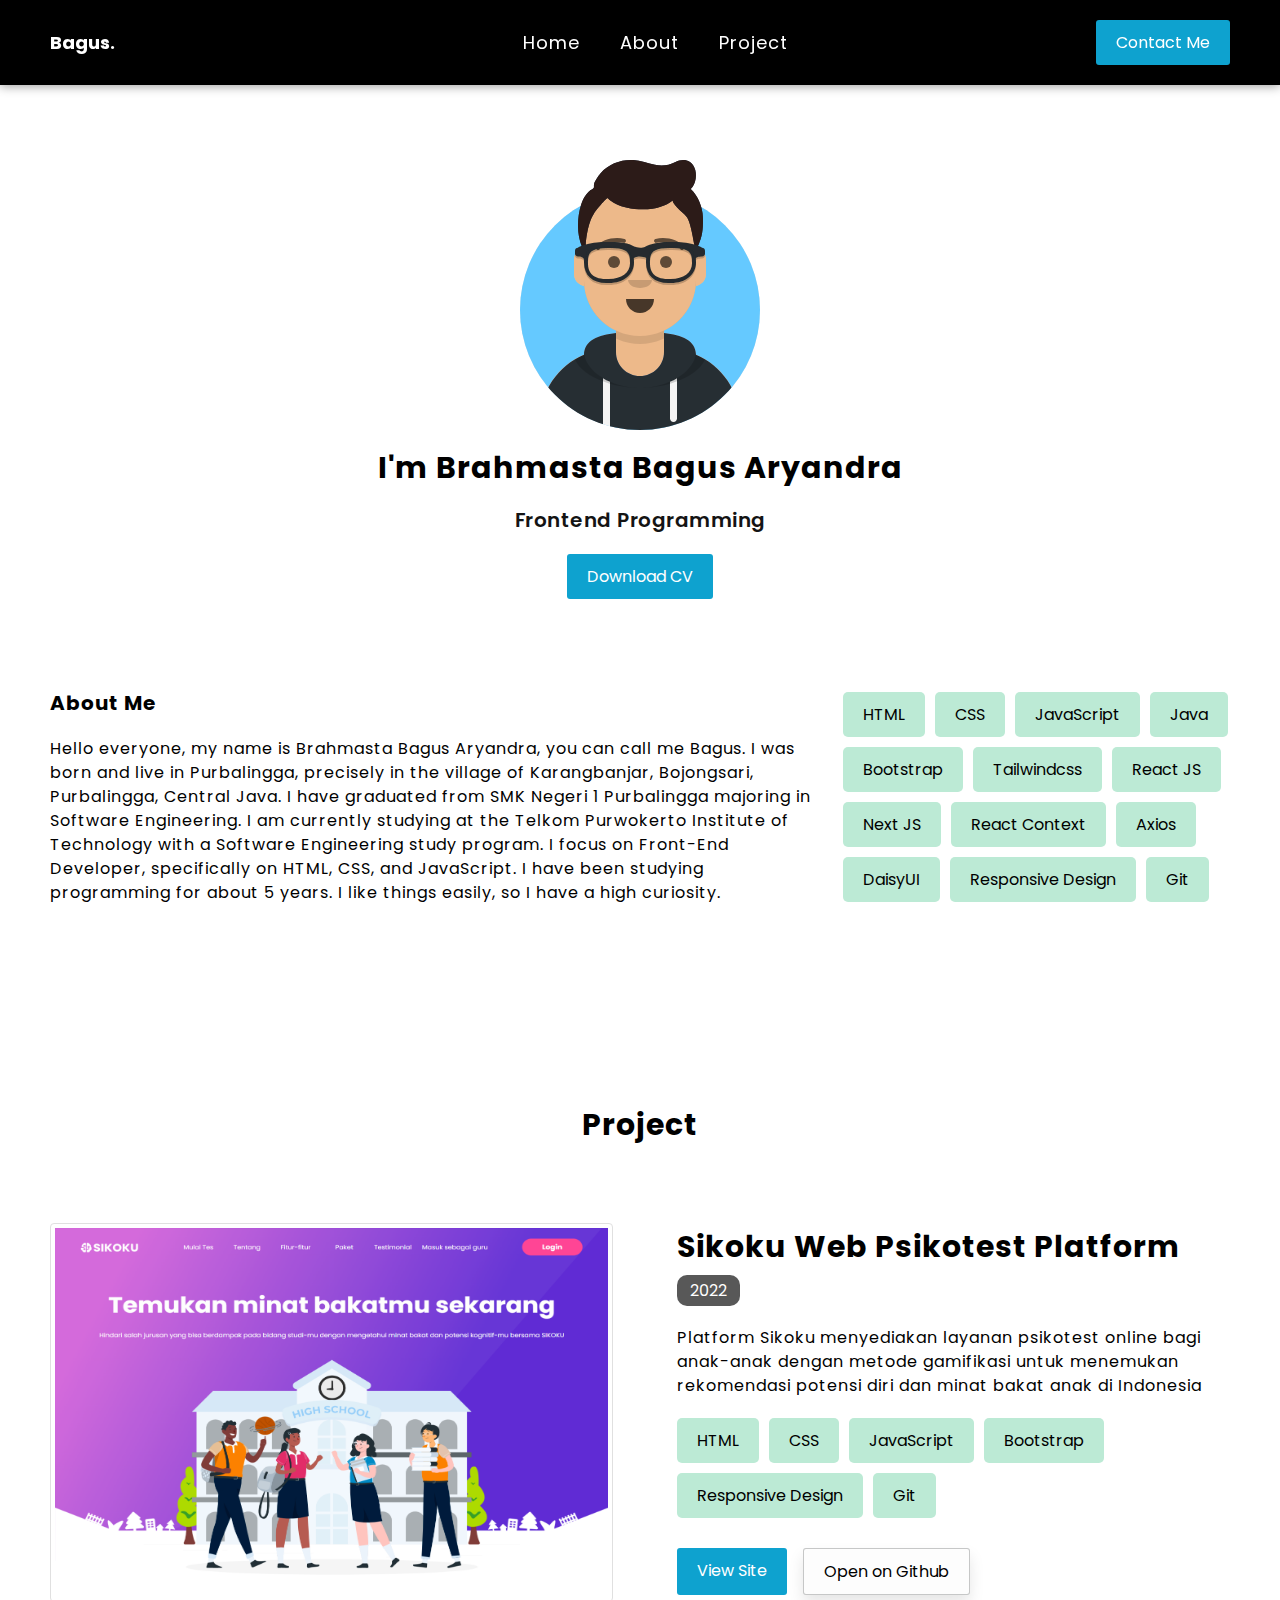
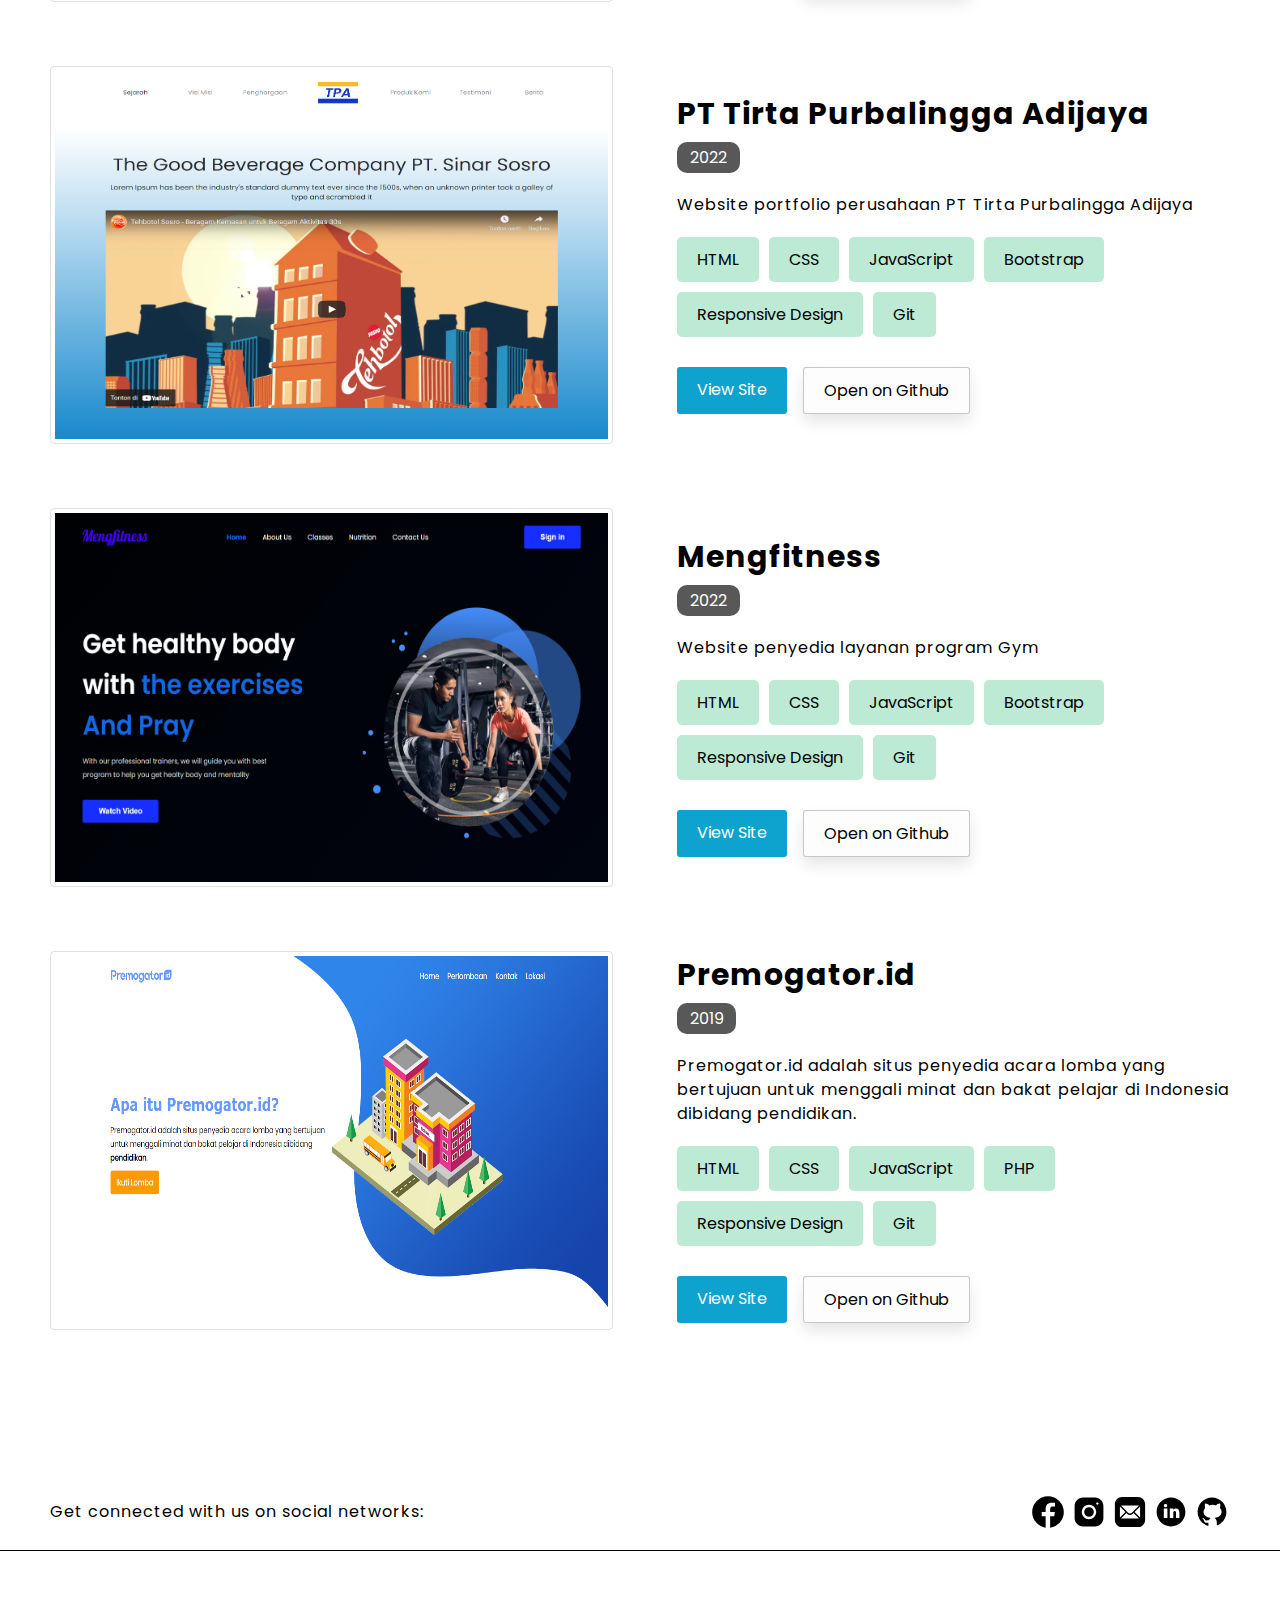
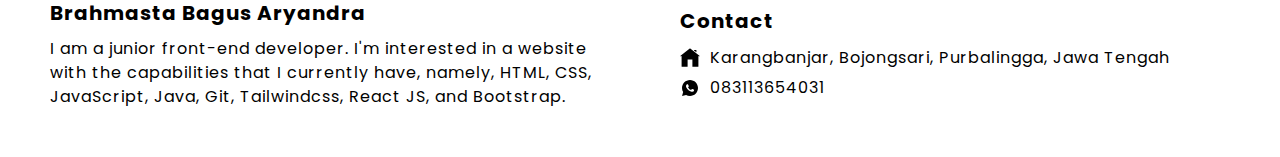
==== index.html @ cf0b6065 "Inisial Commit" ====
<!DOCTYPE html>
<html lang="en">

<head>
    <meta http-equiv="X-UA-Compatible" content="IE=edge">
    <meta charset="UTF-8">
    <meta name="viewport" content="width=device-width, initial-scale=1.0">
    <meta name="author" content="Brahmasta Bagus A">
    <title>Portfolio | Brahmasta Bagus Aryandra</title>
    <link rel="preconnect" href="https://fonts.googleapis.com">
    <link rel="preconnect" href="https://fonts.gstatic.com" crossorigin>
    <link href="https://fonts.googleapis.com/css2?family=Poppins:wght@400;600;700&display=swap" rel="stylesheet">
    <link rel="stylesheet" href="css/style.css">
</head>

<body>
    <!-- START NAVBAR -->
    <nav class="flex items-center bg-hitam">
        <h4>
            <a class="no-underline text-putih" href="#home">Bagus.</a>
        </h4>
        <ul class="flex">
            <li>
                <a class="no-underline text-putih letter-spacing" href="#home">Home</a>
            </li>
            <li>
                <a class="no-underline text-putih letter-spacing" href="#about">About</a>
            </li>
            <li>
                <a class="no-underline text-putih letter-spacing" href="#project">Project</a>
            </li>
        </ul>
        <a class="button transition-all-200" href="#footer">Contact Me</a>
    </nav>
    <!-- END NAVBAR -->

    <!-- START HOME -->
    <section id="home" class="home">
        <div class="content flex items-center flex-col">
            <img src="assets/avataaars.svg" alt="avatar" title="avatar">
            <h1 class="letter-spacing">I'm Brahmasta Bagus Aryandra</h1>
            <h3 class="text-xl">Frontend Programming</h3>
            <a class="button transition-all-200"
                href="https://drive.google.com/uc?id=11Se-eKS-3T9sE2OK4LAcTHwIo2Sdarhi&export=download">Download CV</a>
        </div>
    </section>
    <!-- END HOME -->

    <!-- START ABOUT -->
    <section id="about" class="about">
        <div class="content flex">
            <div class="aboutme letter-spacing">
                <h1 class="title text-xl">About Me</h1>
                <p class="text-base">Hello everyone, my name is Brahmasta Bagus Aryandra, you can call me Bagus. I was
                    born and live in Purbalingga,
                    precisely in the village of Karangbanjar, Bojongsari, Purbalingga, Central Java. I have graduated
                    from SMK Negeri 1
                    Purbalingga majoring in Software Engineering. I am currently studying at the Telkom Purwokerto
                    Institute of Technology
                    with a Software Engineering study program.

                    I focus on Front-End Developer, specifically on HTML, CSS, and JavaScript. I have been studying
                    programming for about 5
                    years. I like things easily, so I have a high curiosity.</p>
            </div>
            <div class="skill flex items-center">
                <ul class="flex items-center">
                    <li class="bg-biru">HTML</li>
                    <li class="bg-biru">CSS</li>
                    <li class="bg-biru">JavaScript</li>
                    <li class="bg-biru">Java</li>
                    <li class="bg-biru">Bootstrap</li>
                    <li class="bg-biru">Tailwindcss</li>
                    <li class="bg-biru">React JS</li>
                    <li class="bg-biru">Next JS</li>
                    <li class="bg-biru">React Context</li>
                    <li class="bg-biru">Axios</li>
                    <li class="bg-biru">DaisyUI</li>
                    <li class="bg-biru">Responsive Design</li>
                    <li class="bg-biru">Git</li>
                </ul>
            </div>
        </div>
    </section>
    <!-- END ABOUT -->

    <!-- START PROJECT -->
    <section id="project" class="project">
        <h1 class="title text-3xl letter-spacing">Project</h1>
        <div class="content flex items-center">
            <div class="image">
                <img src="assets/landing-sikoku.png" alt="sikoku" title="sikoku">
            </div>
            <div class="desc flex flex-col justify-center">
                <div class="head flex flex-col">
                    <h1 class="title_web text-3xl letter-spacing">Sikoku Web Psikotest Platform</h1>
                    <p class="tag">2022</p>
                </div>
                <p class="paragraf text-base letter-spacing">Platform Sikoku menyediakan layanan psikotest online bagi anak-anak dengan
                    metode gamifikasi untuk menemukan rekomendasi
                    potensi diri dan minat bakat anak di Indonesia</p>
                <ul class="flex items-center">
                    <li class="bg-biru">HTML</li>
                    <li class="bg-biru">CSS</li>
                    <li class="bg-biru">JavaScript</li>
                    <li class="bg-biru">Bootstrap</li>
                    <li class="bg-biru">Responsive Design</li>
                    <li class="bg-biru">Git</li>
                </ul>
                <div class="flex btn">
                    <a class="button transition-all-200" href="https://sikoku.lazy2.codes/public/">View Site</a>
                    <a class="button-2 transition-all-200" href="https://github.com/Brahmastabagus/SIKOKU">Open on
                        Github</a>
                </div>
            </div>
        </div>
        <div class="content flex items-center">
            <div class="image">
                <img src="assets/tirta.png" alt="sikoku" title="sikoku">
            </div>
            <div class="desc flex flex-col justify-center">
                <div class="head flex flex-col">
                    <h1 class="title_web text-3xl letter-spacing">PT Tirta Purbalingga Adijaya</h1>
                    <p class="tag">2022</p>
                </div>
                <p class="paragraf text-base letter-spacing">Website portfolio perusahaan PT Tirta Purbalingga Adijaya</p>
                <ul class="flex items-center">
                    <li class="bg-biru">HTML</li>
                    <li class="bg-biru">CSS</li>
                    <li class="bg-biru">JavaScript</li>
                    <li class="bg-biru">Bootstrap</li>
                    <li class="bg-biru">Responsive Design</li>
                    <li class="bg-biru">Git</li>
                </ul>
                <div class="flex btn">
                    <a class="button transition-all-200"
                        href="https://brahmastabagus.github.io/PT.-Tirta-Purbalingga-Adijaya/">View Site</a>
                    <a class="button-2 transition-all-200"
                        href="https://github.com/Brahmastabagus/PT.-Tirta-Purbalingga-Adijaya">Open on Github</a>
                </div>
            </div>
        </div>
        <div class="content flex items-center">
            <div class="image">
                <img src="assets/fitnes.png" alt="sikoku" title="sikoku">
            </div>
            <div class="desc flex flex-col justify-center">
                <div class="head flex flex-col">
                    <h1 class="title_web text-3xl letter-spacing">Mengfitness</h1>
                    <p class="tag">2022</p>
                </div>
                <p class="paragraf text-base letter-spacing">Website penyedia layanan program Gym</p>
                <ul class="flex items-center">
                    <li class="bg-biru">HTML</li>
                    <li class="bg-biru">CSS</li>
                    <li class="bg-biru">JavaScript</li>
                    <li class="bg-biru">Bootstrap</li>
                    <li class="bg-biru">Responsive Design</li>
                    <li class="bg-biru">Git</li>
                </ul>
                <div class="flex btn">
                    <a class="button transition-all-200" href="https://brahmastabagus.github.io/Fitnesku/">View Site</a>
                    <a class="button-2 transition-all-200" href="https://github.com/Brahmastabagus/Fitnesku">Open on
                        Github</a>
                </div>
            </div>
        </div>
        <div class="content flex items-center">
            <div class="image">
                <img src="assets/premogator.png" alt="sikoku" title="sikoku">
            </div>
            <div class="desc flex flex-col justify-center">
                <div class="head flex flex-col">
                    <h1 class="title_web text-3xl letter-spacing">Premogator.id</h1>
                    <p class="tag">2019</p>
                </div>
                <p class="paragraf text-base letter-spacing">Premogator.id adalah situs penyedia acara lomba yang bertujuan untuk
                    menggali minat dan bakat pelajar di Indonesia
                    dibidang pendidikan.</p>
                <ul class="flex items-center">
                    <li class="bg-biru">HTML</li>
                    <li class="bg-biru">CSS</li>
                    <li class="bg-biru">JavaScript</li>
                    <li class="bg-biru">PHP</li>
                    <li class="bg-biru">Responsive Design</li>
                    <li class="bg-biru">Git</li>
                </ul>
                <div class="flex btn">
                    <a class="button transition-all-200" href="https://brahmastabagus.github.io/premogator/">View
                        Site</a>
                    <a class="button-2 transition-all-200" href="https://github.com/Brahmastabagus/premogator">Open on
                        Github</a>
                </div>
            </div>
        </div>
    </section>
    <!-- END PROJECT -->

    <!-- START FOOTER -->
    <footer id="footer">
        <div class="social_media flex items-center">
            <p class="text-base letter-spacing">Get connected with us on social networks:</p>
            <div class="media">
                <ul class="flex">
                    <li>
                        <a class="no-underline text-putih flex items-center"
                            href="https://www.facebook.com/brahmastabagusa/">
                            <?xml version="1.0"?><svg fill="#000000" xmlns="http://www.w3.org/2000/svg"
                                viewBox="0 0 50 50" width="36px" height="36px">
                                <path
                                    d="M25,3C12.85,3,3,12.85,3,25c0,11.03,8.125,20.137,18.712,21.728V30.831h-5.443v-5.783h5.443v-3.848 c0-6.371,3.104-9.168,8.399-9.168c2.536,0,3.877,0.188,4.512,0.274v5.048h-3.612c-2.248,0-3.033,2.131-3.033,4.533v3.161h6.588 l-0.894,5.783h-5.694v15.944C38.716,45.318,47,36.137,47,25C47,12.85,37.15,3,25,3z" />
                            </svg>
                        </a>
                    </li>
                    <li>
                        <a class="no-underline text-putih flex items-center"
                            href="https://www.instagram.com/brahmastabagus/?hl=id">
                            <?xml version="1.0"?><svg fill="#000000" xmlns="http://www.w3.org/2000/svg"
                                viewBox="0 0 30 30" width="36px" height="36px">
                                <path
                                    d="M 9.9980469 3 C 6.1390469 3 3 6.1419531 3 10.001953 L 3 20.001953 C 3 23.860953 6.1419531 27 10.001953 27 L 20.001953 27 C 23.860953 27 27 23.858047 27 19.998047 L 27 9.9980469 C 27 6.1390469 23.858047 3 19.998047 3 L 9.9980469 3 z M 22 7 C 22.552 7 23 7.448 23 8 C 23 8.552 22.552 9 22 9 C 21.448 9 21 8.552 21 8 C 21 7.448 21.448 7 22 7 z M 15 9 C 18.309 9 21 11.691 21 15 C 21 18.309 18.309 21 15 21 C 11.691 21 9 18.309 9 15 C 9 11.691 11.691 9 15 9 z M 15 11 A 4 4 0 0 0 11 15 A 4 4 0 0 0 15 19 A 4 4 0 0 0 19 15 A 4 4 0 0 0 15 11 z" />
                            </svg>
                        </a>
                    </li>
                    <li>
                        <a class="no-underline text-putih flex items-center" href="mailto:brahmastabagus@gmail.com">
                            <svg fill="#000000" xmlns="http://www.w3.org/2000/svg" viewBox="0 0 50 50" width="36px"
                                height="36px">
                                <path
                                    d="M 14 4 C 8.4886661 4 4 8.4886661 4 14 L 4 36 C 4 41.511334 8.4886661 46 14 46 L 36 46 C 41.511334 46 46 41.511334 46 36 L 46 14 C 46 8.4886661 41.511334 4 36 4 L 14 4 z M 13 16 L 37 16 C 37.18 16 37.349766 16.020312 37.509766 16.070312 L 27.679688 25.890625 C 26.199688 27.370625 23.790547 27.370625 22.310547 25.890625 L 12.490234 16.070312 C 12.650234 16.020312 12.82 16 13 16 z M 11.070312 17.490234 L 18.589844 25 L 11.070312 32.509766 C 11.020312 32.349766 11 32.18 11 32 L 11 18 C 11 17.82 11.020312 17.650234 11.070312 17.490234 z M 38.929688 17.490234 C 38.979688 17.650234 39 17.82 39 18 L 39 32 C 39 32.18 38.979687 32.349766 38.929688 32.509766 L 31.400391 25 L 38.929688 17.490234 z M 20 26.410156 L 20.890625 27.310547 C 22.020625 28.440547 23.510234 29 24.990234 29 C 26.480234 29 27.959844 28.440547 29.089844 27.310547 L 29.990234 26.410156 L 37.509766 33.929688 C 37.349766 33.979688 37.18 34 37 34 L 13 34 C 12.82 34 12.650234 33.979687 12.490234 33.929688 L 20 26.410156 z" />
                            </svg>
                        </a>
                    </li>
                    <li>
                        <a class="no-underline text-putih flex items-center"
                            href="https://www.linkedin.com/in/brahmasta-bagus/">
                            <?xml version="1.0"?><svg fill="#000000" xmlns="http://www.w3.org/2000/svg"
                                viewBox="0 0 30 30" width="36px" height="36px">
                                <path
                                    d="M15,3C8.373,3,3,8.373,3,15c0,6.627,5.373,12,12,12s12-5.373,12-12C27,8.373,21.627,3,15,3z M10.496,8.403 c0.842,0,1.403,0.561,1.403,1.309c0,0.748-0.561,1.309-1.496,1.309C9.561,11.022,9,10.46,9,9.712C9,8.964,9.561,8.403,10.496,8.403z M12,20H9v-8h3V20z M22,20h-2.824v-4.372c0-1.209-0.753-1.488-1.035-1.488s-1.224,0.186-1.224,1.488c0,0.186,0,4.372,0,4.372H14v-8 h2.918v1.116C17.294,12.465,18.047,12,19.459,12C20.871,12,22,13.116,22,15.628V20z" />
                            </svg>
                        </a>
                    </li>
                    <li>
                        <a class="no-underline text-putih flex items-center" href="https://github.com/Brahmastabagus">
                            <?xml version="1.0"?><svg fill="#000000" xmlns="http://www.w3.org/2000/svg"
                                viewBox="0 0 30 30" width="36px" height="36px">
                                <path
                                    d="M15,3C8.373,3,3,8.373,3,15c0,5.623,3.872,10.328,9.092,11.63C12.036,26.468,12,26.28,12,26.047v-2.051 c-0.487,0-1.303,0-1.508,0c-0.821,0-1.551-0.353-1.905-1.009c-0.393-0.729-0.461-1.844-1.435-2.526 c-0.289-0.227-0.069-0.486,0.264-0.451c0.615,0.174,1.125,0.596,1.605,1.222c0.478,0.627,0.703,0.769,1.596,0.769 c0.433,0,1.081-0.025,1.691-0.121c0.328-0.833,0.895-1.6,1.588-1.962c-3.996-0.411-5.903-2.399-5.903-5.098 c0-1.162,0.495-2.286,1.336-3.233C9.053,10.647,8.706,8.73,9.435,8c1.798,0,2.885,1.166,3.146,1.481C13.477,9.174,14.461,9,15.495,9 c1.036,0,2.024,0.174,2.922,0.483C18.675,9.17,19.763,8,21.565,8c0.732,0.731,0.381,2.656,0.102,3.594 c0.836,0.945,1.328,2.066,1.328,3.226c0,2.697-1.904,4.684-5.894,5.097C18.199,20.49,19,22.1,19,23.313v2.734 c0,0.104-0.023,0.179-0.035,0.268C23.641,24.676,27,20.236,27,15C27,8.373,21.627,3,15,3z" />
                            </svg>
                        </a>
                    </li>
                </ul>
            </div>
        </div>
        <div class="desc flex items-center">
            <div class="my_desc flex flex-col">
                <h1 class="text-xl letter-spacing">Brahmasta Bagus Aryandra</h1>
                <p class="text-base letter-spacing">I am a junior front-end developer. I'm interested in a website with the
                    capabilities that I currently have, namely,
                    HTML, CSS, JavaScript, Java, Git, Tailwindcss, React JS, and Bootstrap.</p>
            </div>
            <div class="my_inform flex flex-col">
                <h1 class="text-xl letter-spacing">Contact</h1>
                <ul class="flex flex-col">
                    <li class="flex items-center letter-spacing">
                        <?xml version="1.0"?><svg fill="#000000" xmlns="http://www.w3.org/2000/svg" viewBox="0 0 50 50"
                            width="20px" height="20px">
                            <path
                                d="M 25 1.0507812 C 24.7825 1.0507812 24.565859 1.1197656 24.380859 1.2597656 L 1.3808594 19.210938 C 0.95085938 19.550938 0.8709375 20.179141 1.2109375 20.619141 C 1.5509375 21.049141 2.1791406 21.129062 2.6191406 20.789062 L 4 19.710938 L 4 46 C 4 46.55 4.45 47 5 47 L 19 47 L 19 29 L 31 29 L 31 47 L 45 47 C 45.55 47 46 46.55 46 46 L 46 19.710938 L 47.380859 20.789062 C 47.570859 20.929063 47.78 21 48 21 C 48.3 21 48.589063 20.869141 48.789062 20.619141 C 49.129063 20.179141 49.049141 19.550938 48.619141 19.210938 L 25.619141 1.2597656 C 25.434141 1.1197656 25.2175 1.0507812 25 1.0507812 z M 35 5 L 35 6.0507812 L 41 10.730469 L 41 5 L 35 5 z" />
                        </svg>
                        Karangbanjar, Bojongsari, Purbalingga, Jawa Tengah
                    </li>
                    <li class="flex items-center letter-spacing">
                        <?xml version="1.0"?><svg fill="#000000" xmlns="http://www.w3.org/2000/svg" viewBox="0 0 30 30" width="20px"
                            height="20px">
                            <path
                                d="M 15 3 C 8.373 3 3 8.373 3 15 C 3 17.251208 3.6323415 19.350068 4.7109375 21.150391 L 3.1074219 27 L 9.0820312 25.431641 C 10.829354 26.425062 12.84649 27 15 27 C 21.627 27 27 21.627 27 15 C 27 8.373 21.627 3 15 3 z M 10.892578 9.4023438 C 11.087578 9.4023438 11.287937 9.4011562 11.460938 9.4101562 C 11.674938 9.4151563 11.907859 9.4308281 12.130859 9.9238281 C 12.395859 10.509828 12.972875 11.979906 13.046875 12.128906 C 13.120875 12.277906 13.173313 12.453437 13.070312 12.648438 C 12.972312 12.848437 12.921344 12.969484 12.777344 13.146484 C 12.628344 13.318484 12.465078 13.532109 12.330078 13.662109 C 12.181078 13.811109 12.027219 13.974484 12.199219 14.271484 C 12.371219 14.568484 12.968563 15.542125 13.851562 16.328125 C 14.986562 17.342125 15.944188 17.653734 16.242188 17.802734 C 16.540187 17.951734 16.712766 17.928516 16.884766 17.728516 C 17.061766 17.533516 17.628125 16.864406 17.828125 16.566406 C 18.023125 16.268406 18.222188 16.319969 18.492188 16.417969 C 18.766188 16.515969 20.227391 17.235766 20.525391 17.384766 C 20.823391 17.533766 21.01875 17.607516 21.09375 17.728516 C 21.17075 17.853516 21.170828 18.448578 20.923828 19.142578 C 20.676828 19.835578 19.463922 20.505734 18.919922 20.552734 C 18.370922 20.603734 17.858562 20.7995 15.351562 19.8125 C 12.327563 18.6215 10.420484 15.524219 10.271484 15.324219 C 10.122484 15.129219 9.0605469 13.713906 9.0605469 12.253906 C 9.0605469 10.788906 9.8286563 10.071437 10.097656 9.7734375 C 10.371656 9.4754375 10.692578 9.4023438 10.892578 9.4023438 z" />
                        </svg>
                        083113654031
                    </li>
                </ul>
            </div>
        </div>
    </footer>
    <!-- END FOOTER -->

    <!-- JavaScript -->
    <script>
        const links = document.querySelectorAll("nav li")

        links.forEach((link, key) => {
            link.addEventListener('click', () => {
                link.classList.add("active")
                
                links.forEach(function (ell, els) {
                    if (key !== els) {
                        ell.classList.remove('active');
                    }
                    console.log(key);
                });
            })
        })
    </script>
</body>

</html>
---- css/style.css ----
/* GLOBAL */
* {
    margin: 0;
    padding: 0;
    font-family: 'Poppins', sans-serif;
    scroll-behavior: smooth;
    box-sizing: border-box;
    border: none;
}

/* UTILITIES */
li {
    list-style: none;
}

.no-underline {
    text-decoration: none;
}

.button {
    padding: 10px 20px;
    background-color: #0ea2cf;
    color: white;
    font-size: 1rem;
    border-radius: 3px;
    text-decoration: none;
}

.button:hover {
    background-color: #0d8eb6;
    transform: translateY(-7px);
}

.button-2 {
    padding: 10px 20px;
    background-color: #fdfdfd;
    border: 1px solid #686a6b5e;
    box-shadow: 0px 8px 15px rgba(0, 0, 0, 0.1);
    color: black;
    font-size: 1rem;
    border-radius: 3px;
    text-decoration: none;
    box-sizing: border-box;
}

.button-2:hover {
    background-color: #2EE59D;
    box-shadow: 0px 15px 20px rgba(46, 229, 157, 0.4);
    color: #fff;
    transform: translateY(-7px);
    border: 1px solid #2EE59D;
}

.transition-all-200 {
    transition: all 0.2s ease;
    -webkit-transition: all 0.2s ease;
    -moz-transition: all 0.2s ease;
    -ms-transition: all 0.2s ease;
    -o-transition: all 0.2s ease;
}

.bg-hitam {
    background-color: black;
}

.bg-putih {
    background-color: white;
}

.bg-biru {
    background-color: #BCEAD5;
}

.text-hitam {
    color: black;
}

.text-putih {
    color: white;
}

.text-biru {
    color: #BCEAD5;
}

.flex {
    display: flex;
}

.justify-center {
    justify-content: center;
}

.items-center {
    align-items: center;
}

.flex-col {
    flex-direction: column;
}

.letter-spacing {
    letter-spacing: 1px;
}

.text-base {
    font-size: 1rem;
    line-height: 1.5rem;
}

.text-xl {
    font-size: 1.25rem;
    line-height: 1.75rem;
}

.text-3xl {
    font-size: 1.875rem;
    line-height: 2.25rem;
}

.text-center {
    text-align: center;
}

.active a {
    color: #BCEAD5 !important;
}

/* NAVBAR */
nav {
    justify-content: space-between;
    font-size: large;
    padding: 20px 50px;
    position: sticky;
    top: 0;
    box-shadow: 0px 1px 10px #999;
    z-index: 999999999;
}

nav h4 a {
    margin-right: 100px;
}

nav ul {
    gap: 40px;
}

nav li a:hover {
    color: #BCEAD5;
}

/* HOME */
.home {
    padding-top: calc(645px - 580px);
}
.home .content {
    gap: 20px;
}

.home .content h1 {
    font-size: 1.875rem;
    line-height: 2.25rem;
    font-weight: 700;
}

.home .content h3 {
    color: rgb(20, 20, 20);
    letter-spacing: .5px;
    font-weight: 600;
}

/* ABOUT */
.about {
    padding: 60px 0px;
}

.about .content {
    padding: 30px 50px;
    gap: 20px;
}

.about .content .aboutme {
    flex: 2;
    gap: 10px;
}

.about .content .aboutme .title {
    margin-bottom: 20px;
}

.about .content .skill {
    flex: 1;
}

.about .content .skill ul {
    flex-wrap: wrap;
    gap: 10px;
}

.about .content .skill ul li {
    padding: 10px 20px;
    border-radius: 5px;
}

/* PROJECT */
.project {
    padding: 7rem 0px;
}

.project .title {
    text-align: center;
    margin-bottom: 3rem;
}

.project .content {
    padding: 2rem 50px;
    gap: 4rem;
}

.project .content .head {
    gap: 10px;
}

.project .content .head .tag {
    background-color: #585858;
    color: white;
    padding: 3px 13px;
    border-radius: 10px;
    width: fit-content;
}

.project .content .image {
    padding: 0.25rem;
    background-color: #fff;
    border: 1px solid #e0e0e0;
    border-radius: 0.25rem;
    flex: 1;
}

.project .content .image img {
    aspect-ratio: 6/4;
    width: 100%;
    height: 100%;
    vertical-align: middle;
}

.project .content .desc {
    flex: 1;
    gap: 20px;
}

.project .content .desc ul {
    flex-wrap: wrap;
    gap: 10px;
}

.project .content .desc ul li {
    padding: 10px 20px;
    border-radius: 5px;
}

.project .content .desc .btn {
    gap: 1rem;
    margin-top: 10px;
}

/* FOOTER */
footer .social_media {
    justify-content: space-between;
    padding: 20px 50px;
    border-bottom: 1px solid black;
}

footer .social_media .media ul {
    gap: 5px;
}

footer .desc {
    padding: 3rem 50px;
    gap: 5rem;
}

footer .desc .my_desc {
    gap: 10px;
    flex: 1;
}

footer .desc .my_inform {
    flex: 1;
    gap: 10px;
}

footer .desc .my_inform ul li {
    gap: 10px;
}

footer .desc .my_inform ul {
    gap: 5px;
}
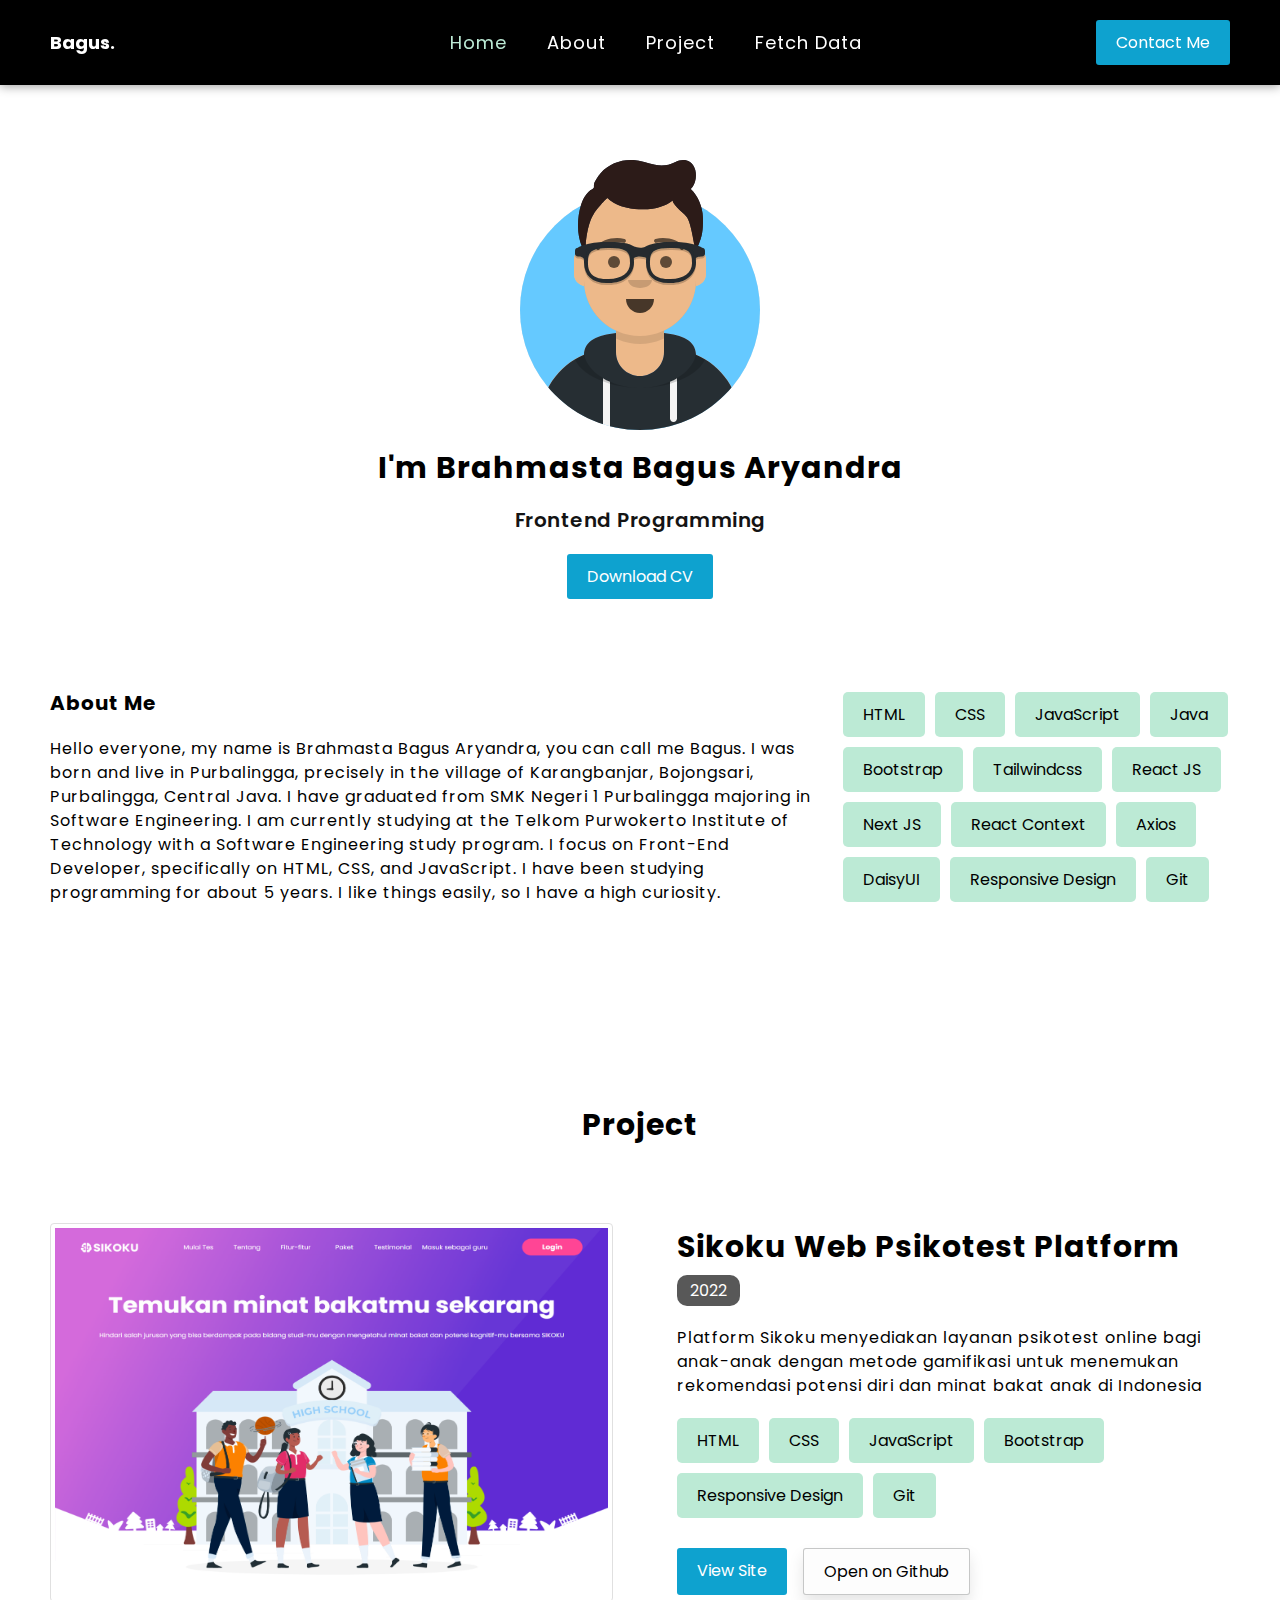
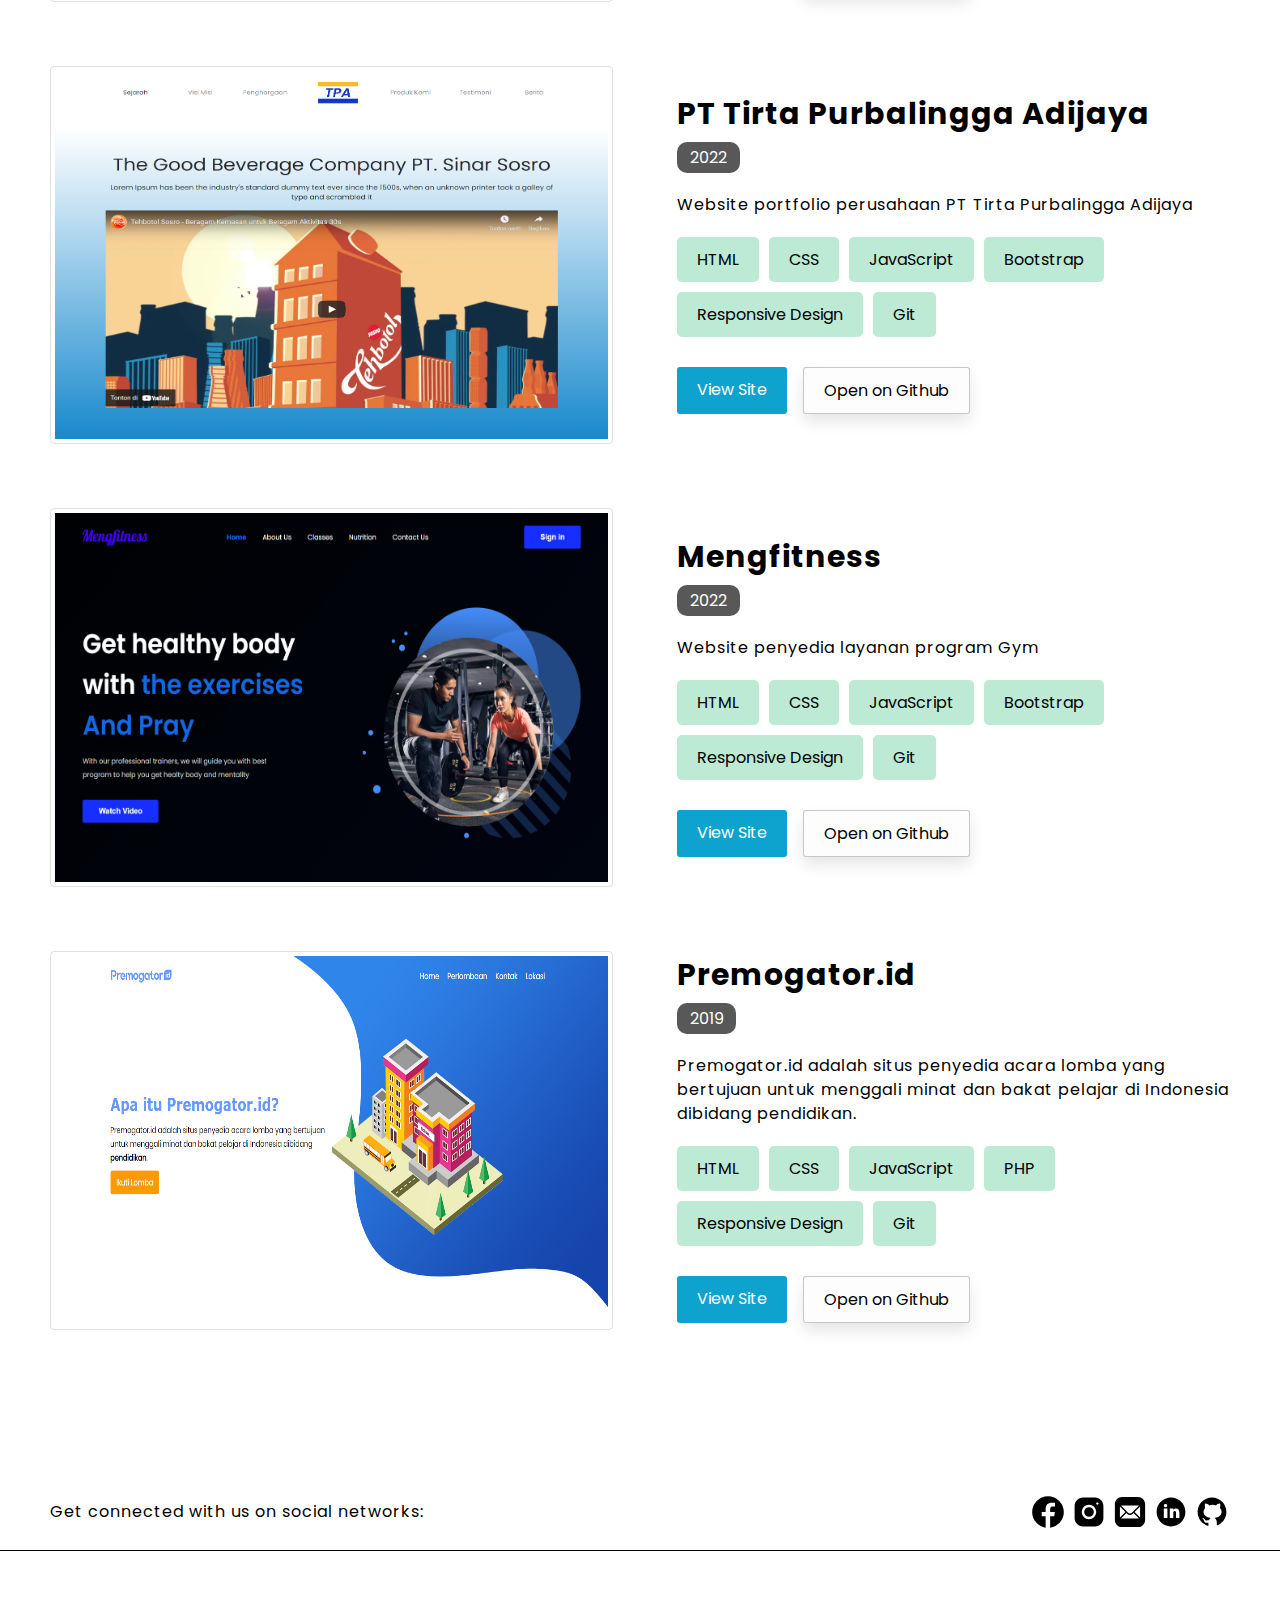
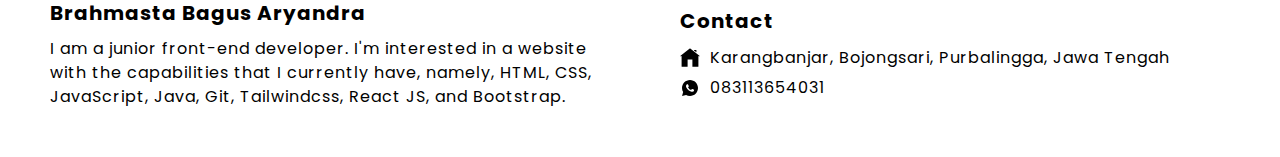
==== commit a128eba1: "Menambahkan fetch data dari API ditampilkan dengan  select2" ====
--- a/index.html
+++ b/index.html
@@ -20,7 +20,7 @@
             <a class="no-underline text-putih" href="#home">Bagus.</a>
         </h4>
         <ul class="flex">
-            <li>
+            <li class="active">
                 <a class="no-underline text-putih letter-spacing" href="#home">Home</a>
             </li>
             <li>
@@ -28,6 +28,9 @@
             </li>
             <li>
                 <a class="no-underline text-putih letter-spacing" href="#project">Project</a>
+            </li>
+            <li>
+                <a class="no-underline text-putih letter-spacing" href="/fetch.html">Fetch Data</a>
             </li>
         </ul>
         <a class="button transition-all-200" href="#footer">Contact Me</a>
--- a/css/style.css
+++ b/css/style.css
@@ -297,3 +297,16 @@
 footer .desc .my_inform ul {
     gap: 5px;
 }
+
+/* Fetch Data */
+.fetch {
+    padding: 1rem 4rem;
+}
+
+.fetch h1 {
+    margin-bottom: 2rem;
+}
+
+.fetch .dropdown .js-data-example-ajax {
+    width: 30%;
+}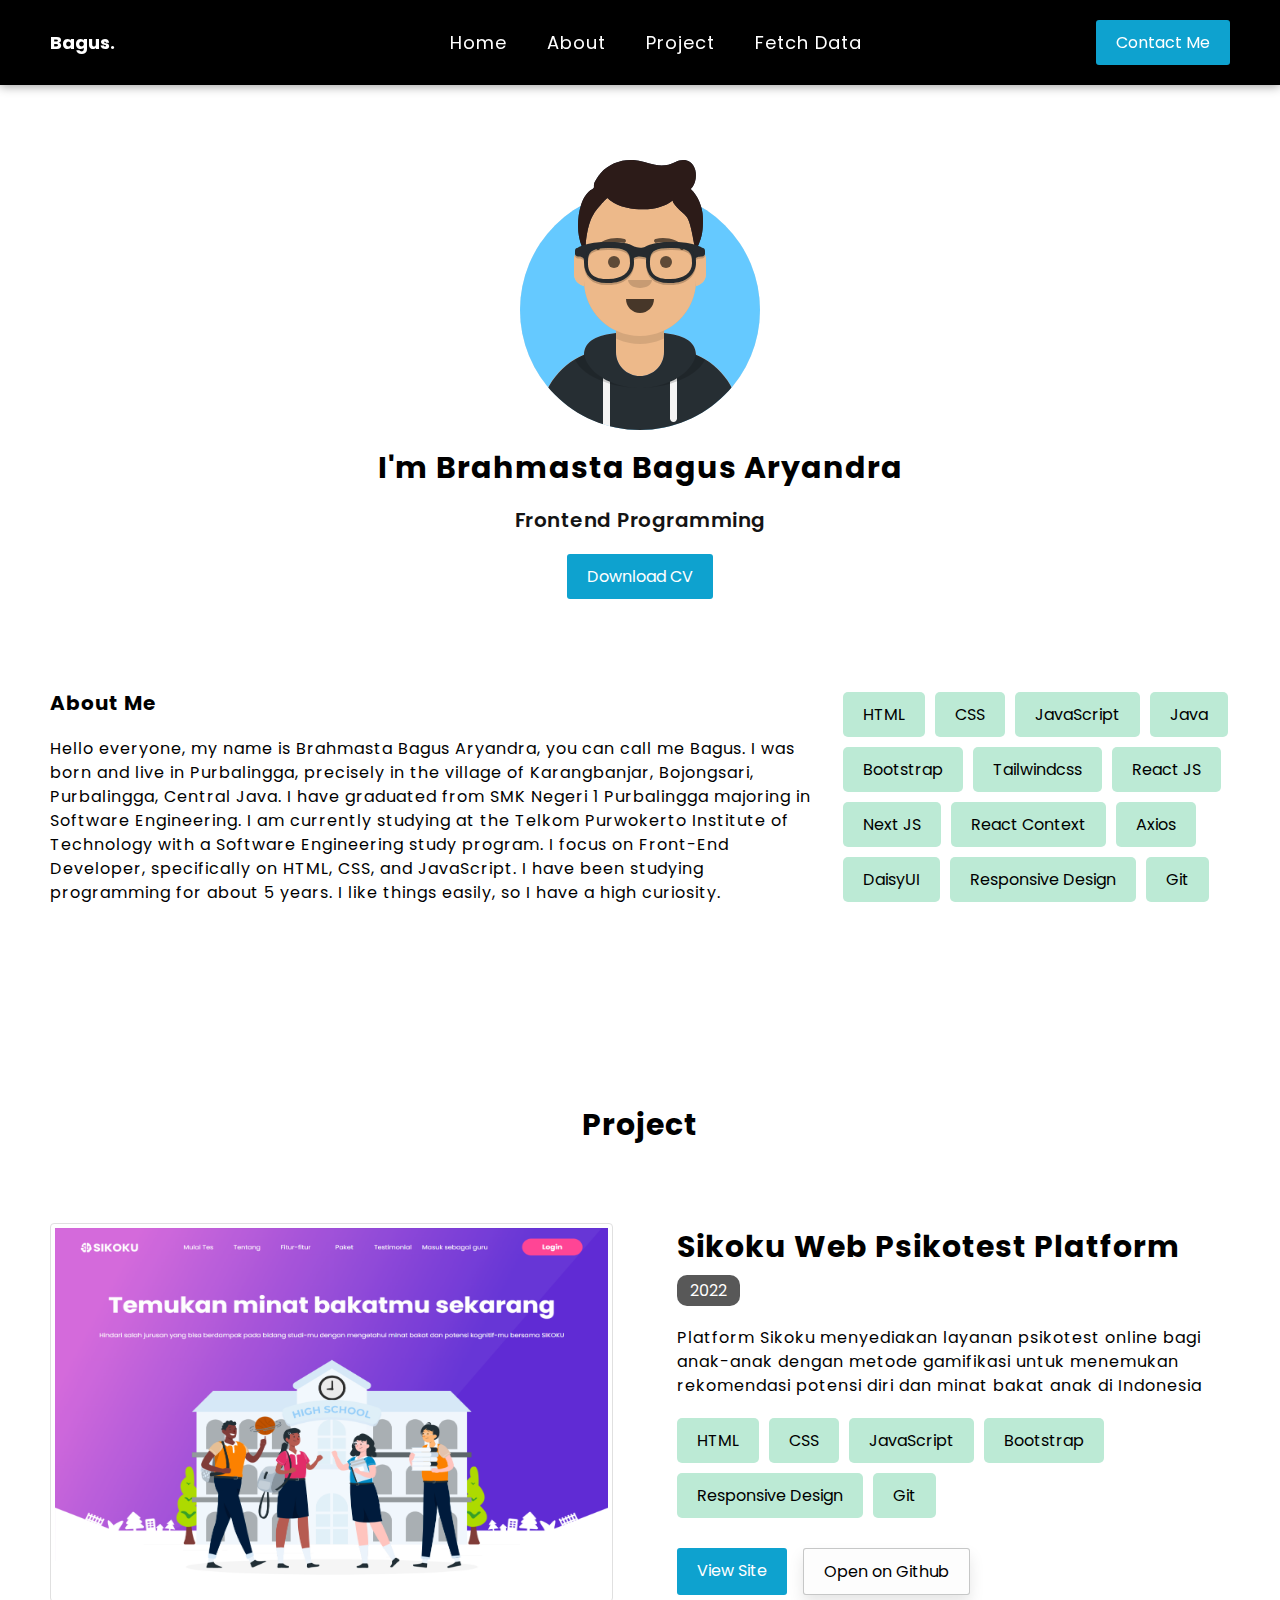
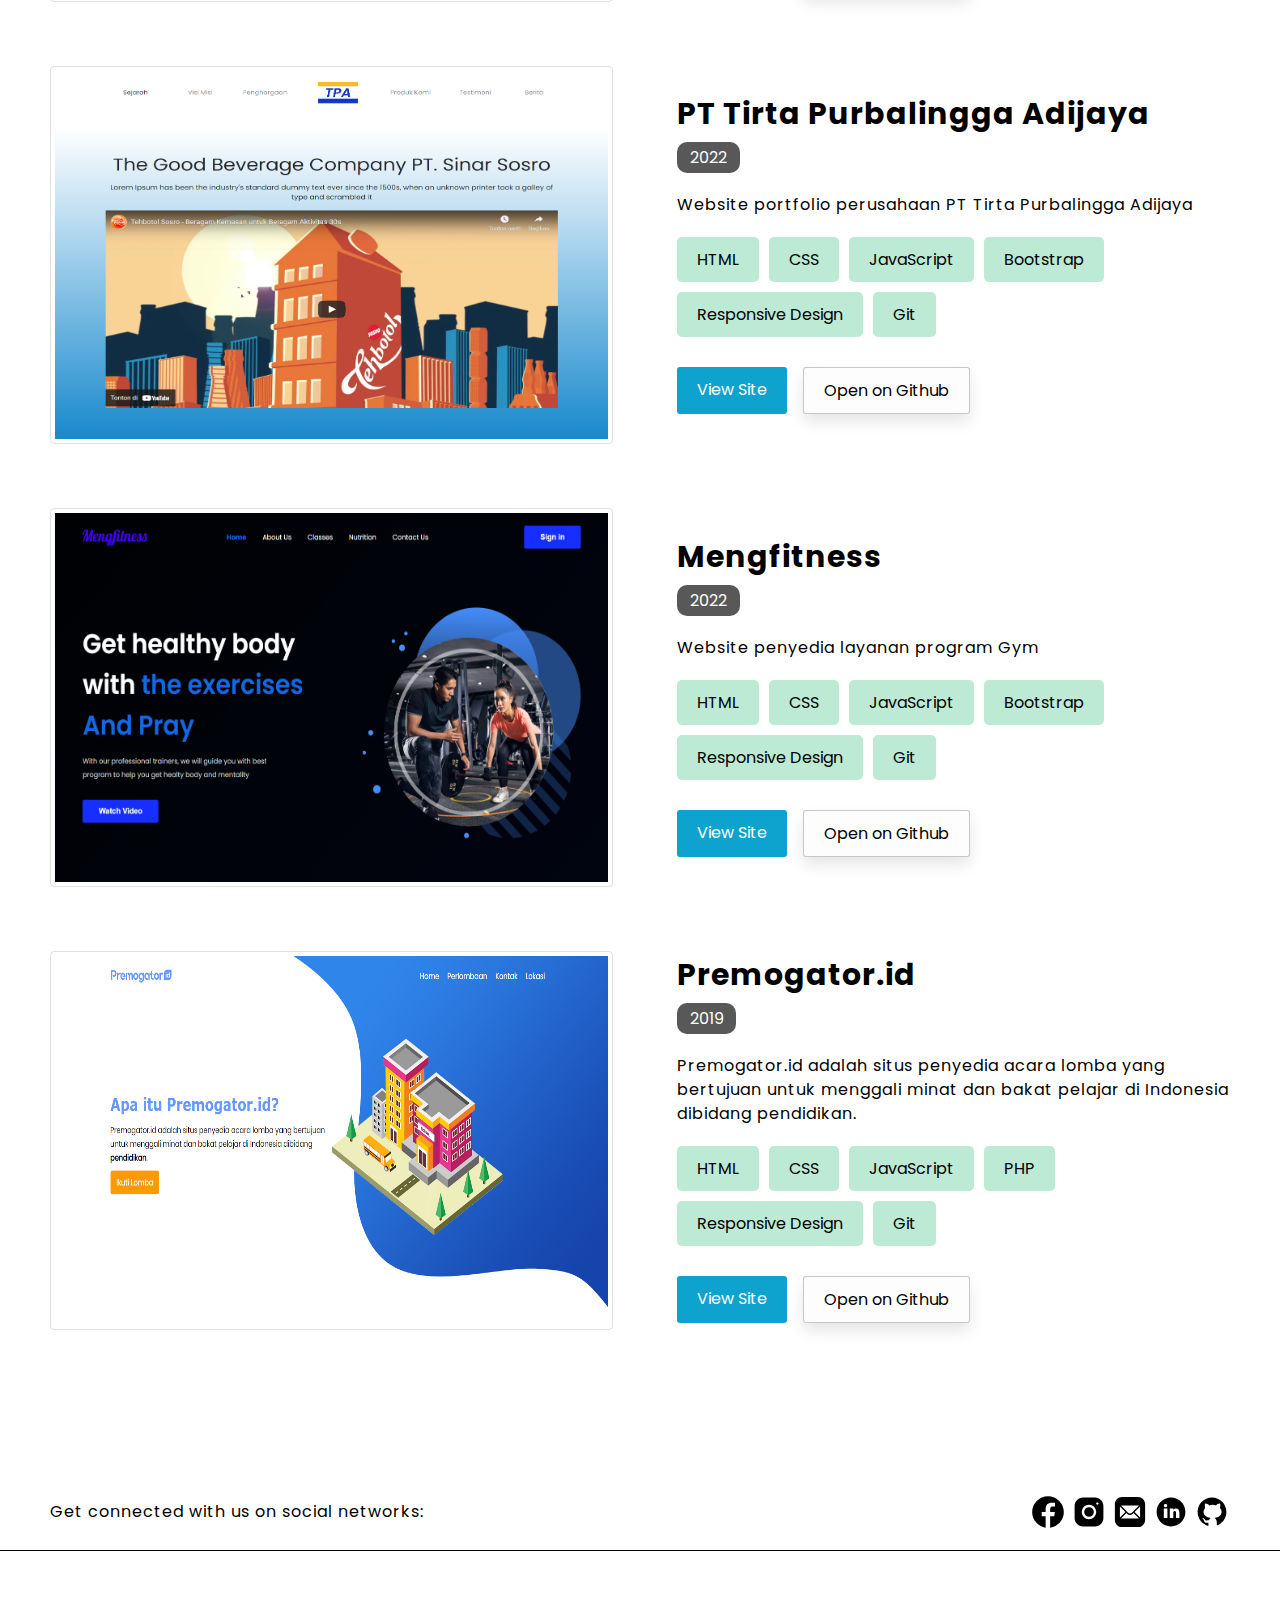
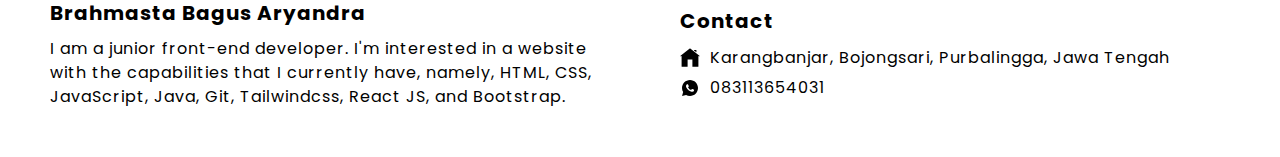
==== commit 3a9ac872: "Memperbaiki navbar" ====
--- a/index.html
+++ b/index.html
@@ -20,7 +20,7 @@
             <a class="no-underline text-putih" href="#home">Bagus.</a>
         </h4>
         <ul class="flex">
-            <li class="active">
+            <li>
                 <a class="no-underline text-putih letter-spacing" href="#home">Home</a>
             </li>
             <li>
@@ -290,21 +290,9 @@
 
     <!-- JavaScript -->
     <script>
-        const links = document.querySelectorAll("nav li")
-
-        links.forEach((link, key) => {
-            link.addEventListener('click', () => {
-                link.classList.add("active")
-                
-                links.forEach(function (ell, els) {
-                    if (key !== els) {
-                        ell.classList.remove('active');
-                    }
-                    console.log(key);
-                });
-            })
-        })
+        
     </script>
+    <script src="js/script.js"></script>
 </body>
 
 </html>--- a/css/style.css
+++ b/css/style.css
@@ -126,6 +126,40 @@
     color: #BCEAD5 !important;
 }
 
+.styled-table {
+    border-collapse: collapse;
+    margin: 1rem 0;
+    font-size: 0.9em;
+    min-width: 400px;
+    box-shadow: 0 0 20px rgba(0, 0, 0, 0.15);
+}
+
+.styled-table thead tr {
+    background-color: #0ea2cf;
+    color: #ffffff;
+}
+
+.styled-table th,
+.styled-table td {
+    padding: 12px 15px;
+}
+
+.styled-table tbody tr {
+    border-bottom: 1px solid #dddddd;
+}
+
+.styled-table tbody tr:nth-of-type(even) {
+    background-color: #f3f3f3;
+}
+
+.styled-table tbody tr:nth-of-type(odd):hover {
+    background-color: #f3f3f3;
+}
+
+.styled-table tbody tr:last-of-type {
+    border-bottom: 2px solid #009879;
+}
+
 /* NAVBAR */
 nav {
     justify-content: space-between;
@@ -297,16 +331,68 @@
 footer .desc .my_inform ul {
     gap: 5px;
 }
-
 /* Fetch Data */
 .fetch {
     padding: 1rem 4rem;
 }
 
+.fetch .pilihan {
+    width: 20%;
+    border: 1px solid #E8EAED;
+    border-radius: 5px;
+    margin-bottom: 1rem;
+    cursor: pointer;
+    box-shadow: 0 1px 3px -2px #9098A9;
+    padding: .3rem .5rem !important;
+    font-size: 1rem;
+}
+
+.fetch .pilihan option {
+    cursor: pointer !important;
+}
+
 .fetch h1 {
     margin-bottom: 2rem;
 }
 
-.fetch .dropdown .js-data-example-ajax {
-    width: 30%;
+.fetch .dropdown {
+    width: 100%;
+    display: none;
+}
+
+.fetch .table {
+    display: none;
+}
+
+.fetch .search-box {
+    display: flex;
+    align-items: center;
+    position: relative;
+    width: fit-content;
+}
+
+.fetch .search-box input {
+    padding: .5rem .5rem .5rem 2.2rem;
+    border: 1px solid #E8EAED;
+    box-shadow: 0 1px 3px -2px #9098A9;
+    width: 15rem;
+    transition: .5s ease;
+    border-radius: 5px;
+    letter-spacing: 0.025em;
+}
+
+.fetch input:focus {
+    width: 20rem;
+    transition: .5s ease;
+}
+
+.fetch button {
+    background-color: transparent;
+    display: flex;
+    position: absolute;
+    left: .3rem;
+}
+
+.fetch button:hover {
+    cursor: pointer;
 }